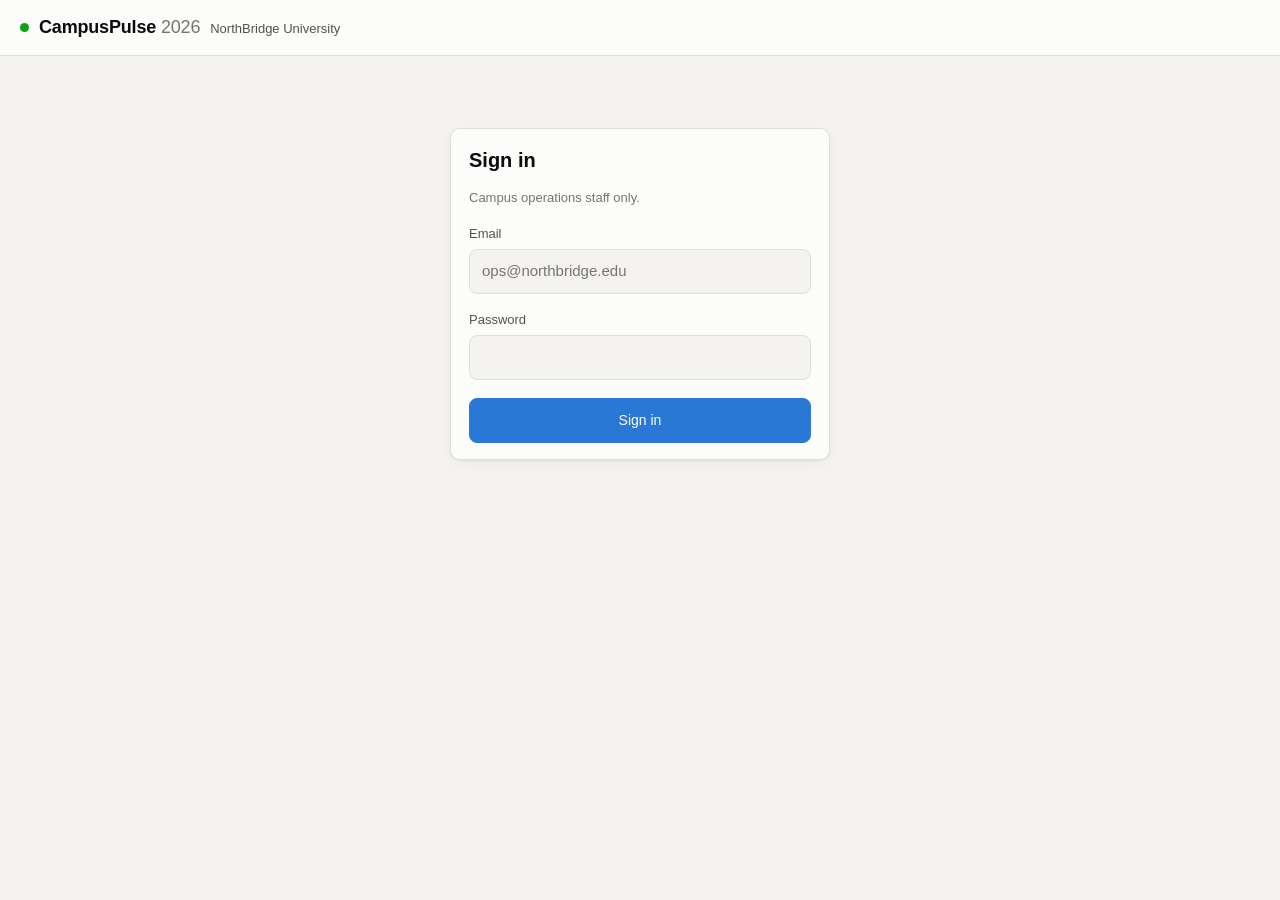
==== frontend/index.html @ 363f5dd0 "feat(frontend): S3 static dashboard with Cognito login Single-page app: sign-in, role display, live " ====
<!DOCTYPE html>
<!--
  CampusPulse 2026 - operations dashboard.

  No framework, no build step, no dependencies. Three files: this one, style.css
  and app.js. Every teammate can read all of it, and nothing can break on demo
  day because a package would not install.

  It holds no data of its own: everything on screen arrives from the API, which
  refuses to answer without a valid Cognito token. That is why this page can sit
  in a public S3 bucket safely - see docs/security/01-threat-model.md, T5.
-->
<html lang="en">
<head>
  <meta charset="utf-8">
  <meta name="viewport" content="width=device-width, initial-scale=1">
  <title>CampusPulse 2026</title>
  <link rel="stylesheet" href="style.css">
</head>
<body data-palette="#0ca30c,#fab219,#d03b3b">

<header class="topbar">
  <div class="brand">
    <span class="dot" aria-hidden="true"></span>
    <h1>CampusPulse <span class="year">2026</span></h1>
    <span class="campus">NorthBridge University</span>
  </div>
  <div class="session" id="session" hidden>
    <span id="who" class="who"></span>
    <button id="refresh" class="btn-ghost" type="button">Refresh</button>
    <button id="logout" class="btn-ghost" type="button">Sign out</button>
  </div>
</header>

<!-- ───────────────────────── login ───────────────────────── -->
<main id="login-view" class="login-view">
  <form id="login-form" class="card login-card" autocomplete="on">
    <h2>Sign in</h2>
    <p class="muted">Campus operations staff only.</p>

    <label for="username">Email</label>
    <input id="username" name="username" type="email" required
           autocomplete="username" placeholder="ops@northbridge.edu">

    <label for="password">Password</label>
    <input id="password" name="password" type="password" required
           autocomplete="current-password">

    <button id="login-btn" class="btn" type="submit">Sign in</button>
    <p id="login-error" class="error" role="alert" hidden></p>
  </form>
</main>

<!-- ───────────────────────── dashboard ───────────────────────── -->
<main id="dash-view" class="dash" hidden>

  <div id="banner" class="banner" role="status" hidden></div>

  <!-- KPI row. These are stat tiles, not charts: a single number each, so
       there is nothing to plot and no legend to show. -->
  <section class="tiles" aria-label="Campus summary">
    <div class="tile">
      <span class="tile-label">Events today</span>
      <span class="tile-value" id="kpi-events">–</span>
    </div>
    <div class="tile">
      <span class="tile-label">Active alerts</span>
      <span class="tile-value" id="kpi-alerts">–</span>
    </div>
    <div class="tile">
      <span class="tile-label">Critical</span>
      <span class="tile-value status-critical" id="kpi-critical">–</span>
    </div>
    <div class="tile">
      <span class="tile-label">Urgent requests</span>
      <span class="tile-value" id="kpi-urgent">–</span>
    </div>
    <div class="tile">
      <span class="tile-label">Highest energy use</span>
      <span class="tile-value tile-text" id="kpi-energy">–</span>
    </div>
  </section>

  <div class="grid">

    <!-- Alerts: ops only. Hidden entirely for staff, who get a 403 here. -->
    <section class="card" id="alerts-card">
      <div class="card-head">
        <h2>Active alerts</h2>
        <span class="count" id="alerts-count"></span>
      </div>
      <div id="alerts-body" class="scroll">
        <p class="muted">Loading…</p>
      </div>
    </section>

    <!-- Occupancy: magnitude, one series, so no legend - the title names it.
         Bars under capacity use the sequential blue; over capacity they take a
         status colour AND a written label, so colour never carries the meaning
         on its own. -->
    <section class="card">
      <div class="card-head">
        <h2>Room occupancy</h2>
        <span class="count muted">latest reading per room</span>
      </div>
      <div id="occupancy-body" class="scroll">
        <p class="muted">Loading…</p>
      </div>
    </section>

    <!-- Energy: magnitude, one series, one hue. Each bar is directly labelled,
         which replaces an axis on a five-bar chart. -->
    <section class="card">
      <div class="card-head">
        <h2>Energy use by building</h2>
        <span class="count muted">kWh today</span>
      </div>
      <div id="energy-body">
        <p class="muted">Loading…</p>
      </div>
    </section>

    <section class="card wide">
      <div class="card-head">
        <h2>Recent events</h2>
        <span class="count" id="events-count"></span>
      </div>
      <div class="scroll">
        <table class="events">
          <thead>
            <tr>
              <th scope="col">Time (UTC)</th>
              <th scope="col">Location</th>
              <th scope="col">Type</th>
              <th scope="col" class="num">Value</th>
              <th scope="col">Severity</th>
            </tr>
          </thead>
          <tbody id="events-body">
            <tr><td colspan="5" class="muted">Loading…</td></tr>
          </tbody>
        </table>
      </div>
    </section>

  </div>

  <footer class="foot">
    <span id="updated" class="muted"></span>
    <span id="poll-state" class="muted"></span>
  </footer>
</main>

<script src="config.js"></script>
<script src="app.js"></script>
</body>
</html>
---- frontend/style.css ----
/*
 * CampusPulse 2026 - dashboard styling.
 *
 * COLOUR POLICY (docs/learning/15-frontend-explained.md explains the reasoning)
 * ---------------------------------------------------------------------------
 * Colours are assigned by the JOB they do, never picked by taste:
 *
 *   magnitude (how much)   -> one sequential blue hue, light to dark
 *   state     (what kind)  -> the reserved status palette, and only for state
 *
 * The status colours are used for exactly three states: normal, warning,
 * critical. They are never reused as "another series". Every coloured mark is
 * accompanied by a written severity label and a text glyph, so colour never
 * carries meaning on its own - which is both an accessibility requirement and
 * the documented mitigation for `warning` sitting below 3:1 contrast on the
 * light surface.
 *
 * Verified with the palette validator (three statuses, both modes):
 *   CVD separation  PASS  worst adjacent dE 11.3
 *   Normal vision   PASS  worst adjacent dE 27.6
 * Dark mode is a selected set of steps, not an automatic inversion.
 */

:root {
  color-scheme: light;

  --surface-0: #f4f3f0;      /* page */
  --surface-1: #fcfcfb;      /* cards, chart surface */
  --surface-2: #eeede9;      /* bar troughs */
  --border:    #dededa;

  --text-primary:   #0b0b0b;
  --text-secondary: #52514e;
  --text-muted:     #76756f;

  /* sequential blue - magnitude */
  --seq-400: #3987e5;
  --seq-450: #2a78d6;
  --seq-550: #1c5cab;

  /* status - state only, never a series */
  --status-normal:   #0ca30c;
  --status-warning:  #fab219;
  --status-critical: #d03b3b;

  --radius: 10px;
  --bar-radius: 4px;         /* rounded data-end */
  --shadow: 0 1px 2px rgba(0,0,0,.05), 0 4px 12px rgba(0,0,0,.04);
}

@media (prefers-color-scheme: dark) {
  :root:where(:not([data-theme="light"])) {
    color-scheme: dark;
    --surface-0: #121211;
    --surface-1: #1a1a19;
    --surface-2: #262624;
    --border:    #333330;
    --text-primary:   #ffffff;
    --text-secondary: #c3c2b7;
    --text-muted:     #94938b;
    --seq-400: #2a78d6;
    --seq-450: #3987e5;
    --seq-550: #86b6ef;
    --shadow: none;
  }
}

* { box-sizing: border-box; }

/*
 * The hidden attribute must win.
 *
 * The browser's own stylesheet says [hidden] { display: none }, but any
 * explicit `display:` rule of ours beats it - so `.login-view { display: grid }`
 * silently cancelled `hidden` and left the sign-in form showing underneath the
 * dashboard. Found by rendering the page and looking at it, which is the only
 * way this class of bug gets found.
 */
[hidden] { display: none !important; }

body {
  margin: 0;
  background: var(--surface-0);
  color: var(--text-primary);
  font: 15px/1.5 -apple-system, BlinkMacSystemFont, "Segoe UI", Roboto, Helvetica, Arial, sans-serif;
  -webkit-font-smoothing: antialiased;
}

/* ─────────────── top bar ─────────────── */
.topbar {
  display: flex; align-items: center; justify-content: space-between;
  gap: 16px; flex-wrap: wrap;
  padding: 14px 20px;
  background: var(--surface-1);
  border-bottom: 1px solid var(--border);
}
.brand { display: flex; align-items: baseline; gap: 10px; flex-wrap: wrap; }
.brand h1 { font-size: 18px; margin: 0; letter-spacing: -.01em; }
.brand .year { color: var(--text-muted); font-weight: 400; }
.brand .campus { color: var(--text-secondary); font-size: 13px; }
.dot {
  width: 9px; height: 9px; border-radius: 50%;
  background: var(--status-normal); align-self: center;
}
.session { display: flex; align-items: center; gap: 10px; }
.who { font-size: 13px; color: var(--text-secondary); }

/* ─────────────── controls ─────────────── */
.btn, .btn-ghost {
  font: inherit; font-size: 14px; cursor: pointer;
  border-radius: 8px; padding: 8px 14px;
  transition: background .12s ease, border-color .12s ease;
}
.btn {
  background: var(--seq-450); color: #fff; border: 1px solid var(--seq-450);
  width: 100%; margin-top: 18px; padding: 11px 14px; font-weight: 500;
}
.btn:hover { background: var(--seq-550); border-color: var(--seq-550); }
.btn:disabled { opacity: .6; cursor: progress; }
.btn-ghost {
  background: transparent; color: var(--text-secondary);
  border: 1px solid var(--border);
}
.btn-ghost:hover { background: var(--surface-2); color: var(--text-primary); }
:focus-visible { outline: 2px solid var(--seq-450); outline-offset: 2px; }

/* ─────────────── login ─────────────── */
.login-view { display: grid; place-items: center; padding: 8vh 20px; }
.login-card { width: 100%; max-width: 380px; }
.login-card h2 { margin: 0 0 4px; font-size: 20px; }
.login-card label {
  display: block; margin: 16px 0 6px;
  font-size: 13px; font-weight: 500; color: var(--text-secondary);
}
.login-card input {
  width: 100%; font: inherit; padding: 10px 12px;
  border: 1px solid var(--border); border-radius: 8px;
  background: var(--surface-0); color: var(--text-primary);
}

/* ─────────────── layout ─────────────── */
.dash { padding: 20px; max-width: 1280px; margin: 0 auto; }

.card {
  background: var(--surface-1);
  border: 1px solid var(--border);
  border-radius: var(--radius);
  box-shadow: var(--shadow);
  padding: 16px 18px;
}
.card-head {
  display: flex; align-items: baseline; justify-content: space-between;
  gap: 12px; margin-bottom: 14px;
}
.card-head h2 { font-size: 15px; margin: 0; }
.count { font-size: 12px; color: var(--text-secondary); }

.grid {
  display: grid; gap: 16px;
  grid-template-columns: repeat(auto-fit, minmax(330px, 1fr));
}
.wide { grid-column: 1 / -1; }
.scroll { max-height: 340px; overflow-y: auto; }

/* ─────────────── stat tiles ─────────────── */
.tiles {
  display: grid; gap: 12px; margin-bottom: 16px;
  grid-template-columns: repeat(auto-fit, minmax(150px, 1fr));
}
.tile {
  background: var(--surface-1);
  border: 1px solid var(--border);
  border-radius: var(--radius);
  padding: 14px 16px;
  box-shadow: var(--shadow);
}
.tile-label {
  display: block; font-size: 12px; color: var(--text-secondary);
  margin-bottom: 6px;
}
.tile-value {
  display: block; font-size: 28px; font-weight: 600;
  letter-spacing: -.02em; font-variant-numeric: tabular-nums;
}
.tile-text { font-size: 17px; font-weight: 500; }

/* ─────────────── bars ───────────────
   Thin marks, anchored to the baseline, 4px rounded data-end, and a 2px
   surface gap between neighbouring bars. */
.bar-row { padding: 9px 0; border-bottom: 1px solid var(--border); }
.bar-row:last-child { border-bottom: 0; }
.bar-head {
  display: flex; justify-content: space-between; align-items: baseline;
  gap: 10px; margin-bottom: 6px; font-size: 13px;
}
.bar-name { color: var(--text-primary); }
.bar-value {
  color: var(--text-secondary); font-variant-numeric: tabular-nums;
  white-space: nowrap;
}
.bar-track {
  height: 8px; background: var(--surface-2);
  border-radius: var(--bar-radius); overflow: hidden;
}
.bar-fill {
  height: 100%; background: var(--seq-450);
  border-radius: 0 var(--bar-radius) var(--bar-radius) 0;
  min-width: 2px;
  transition: width .3s ease;
}
.bar-fill.is-warning  { background: var(--status-warning); }
.bar-fill.is-critical { background: var(--status-critical); }

/* ─────────────── alerts ─────────────── */
.alert {
  display: flex; gap: 11px; align-items: flex-start;
  padding: 11px 0; border-bottom: 1px solid var(--border);
}
.alert:last-child { border-bottom: 0; }
.alert-mark {
  font-weight: 700; font-size: 13px; line-height: 1.4;
  min-width: 20px; text-align: center;
}
.alert-main { min-width: 0; }
.alert-where { font-size: 14px; font-weight: 500; }
.alert-reason { font-size: 13px; color: var(--text-secondary); }
.alert-time {
  font-size: 12px; color: var(--text-muted);
  font-variant-numeric: tabular-nums;
}
.status-warning  { color: var(--status-warning); }
.status-critical { color: var(--status-critical); }
.status-normal   { color: var(--status-normal); }

/* a status word, never colour alone */
.sev {
  font-size: 12px; font-weight: 600; text-transform: uppercase;
  letter-spacing: .03em;
}

/* ─────────────── events table ─────────────── */
table.events { width: 100%; border-collapse: collapse; font-size: 13px; }
table.events th {
  text-align: left; font-size: 12px; font-weight: 500;
  color: var(--text-secondary); padding: 0 10px 8px 0;
  border-bottom: 1px solid var(--border); position: sticky; top: 0;
  background: var(--surface-1);
}
table.events td {
  padding: 8px 10px 8px 0; border-bottom: 1px solid var(--border);
  color: var(--text-secondary);
}
table.events td:nth-child(2) { color: var(--text-primary); }
table.events .num { text-align: right; font-variant-numeric: tabular-nums; }
table.events tr:last-child td { border-bottom: 0; }

/* ─────────────── misc ─────────────── */
.muted { color: var(--text-muted); font-size: 13px; }
.error {
  color: var(--status-critical); font-size: 13px;
  margin: 12px 0 0; font-weight: 500;
}
.banner {
  border: 1px solid var(--border); border-left: 3px solid var(--status-warning);
  background: var(--surface-1); border-radius: 8px;
  padding: 11px 14px; margin-bottom: 16px; font-size: 14px;
}
.banner.is-error { border-left-color: var(--status-critical); }
.foot {
  display: flex; justify-content: space-between; gap: 12px;
  flex-wrap: wrap; margin-top: 18px; font-size: 12px;
}

@media (max-width: 560px) {
  .dash, .topbar { padding-left: 14px; padding-right: 14px; }
  .tile-value { font-size: 23px; }
}
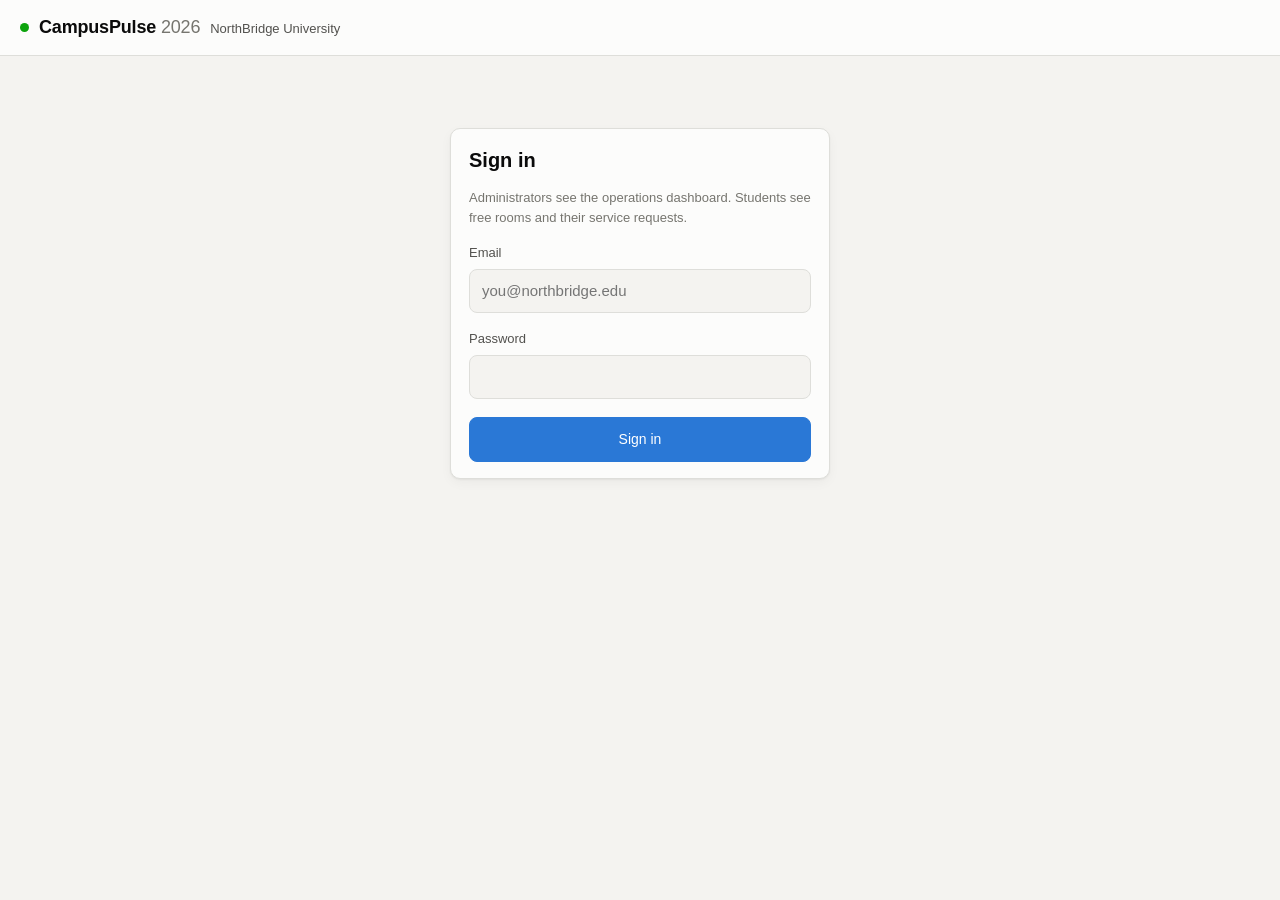
==== commit 2c7f1f2b: "feat(arch): implement vpc, dynamodb gateway endpoint, and domain-grouped lambdas" ====
--- a/frontend/index.html
+++ b/frontend/index.html
@@ -1,23 +1,22 @@
 <!DOCTYPE html>
 <!--
-  CampusPulse 2026 - operations dashboard.
+  CampusPulse 2026 - sign-in page.
 
-  No framework, no build step, no dependencies. Three files: this one, style.css
-  and app.js. Every teammate can read all of it, and nothing can break on demo
-  day because a package would not install.
+  After signing in, administrators go to admin.html and students to
+  student.html (professor's review, October 2026: one page per role).
 
-  It holds no data of its own: everything on screen arrives from the API, which
-  refuses to answer without a valid Cognito token. That is why this page can sit
-  in a public S3 bucket safely - see docs/security/01-threat-model.md, T5.
+  No framework, no build step, no dependencies. The pages hold no data of
+  their own: everything arrives from the API, which refuses to answer without
+  a valid Cognito token - see docs/security/01-threat-model.md, T5.
 -->
 <html lang="en">
 <head>
   <meta charset="utf-8">
   <meta name="viewport" content="width=device-width, initial-scale=1">
-  <title>CampusPulse 2026</title>
+  <title>CampusPulse 2026 · Sign in</title>
   <link rel="stylesheet" href="style.css">
 </head>
-<body data-palette="#0ca30c,#fab219,#d03b3b">
+<body>
 
 <header class="topbar">
   <div class="brand">
@@ -25,22 +24,16 @@
     <h1>CampusPulse <span class="year">2026</span></h1>
     <span class="campus">NorthBridge University</span>
   </div>
-  <div class="session" id="session" hidden>
-    <span id="who" class="who"></span>
-    <button id="refresh" class="btn-ghost" type="button">Refresh</button>
-    <button id="logout" class="btn-ghost" type="button">Sign out</button>
-  </div>
 </header>
 
-<!-- ───────────────────────── login ───────────────────────── -->
-<main id="login-view" class="login-view">
+<main class="login-view">
   <form id="login-form" class="card login-card" autocomplete="on">
     <h2>Sign in</h2>
-    <p class="muted">Campus operations staff only.</p>
+    <p class="muted">Administrators see the operations dashboard. Students see free rooms and their service requests.</p>
 
     <label for="username">Email</label>
     <input id="username" name="username" type="email" required
-           autocomplete="username" placeholder="ops@northbridge.edu">
+           autocomplete="username" placeholder="you@northbridge.edu">
 
     <label for="password">Password</label>
     <input id="password" name="password" type="password" required
@@ -51,106 +44,6 @@
   </form>
 </main>
 
-<!-- ───────────────────────── dashboard ───────────────────────── -->
-<main id="dash-view" class="dash" hidden>
-
-  <div id="banner" class="banner" role="status" hidden></div>
-
-  <!-- KPI row. These are stat tiles, not charts: a single number each, so
-       there is nothing to plot and no legend to show. -->
-  <section class="tiles" aria-label="Campus summary">
-    <div class="tile">
-      <span class="tile-label">Events today</span>
-      <span class="tile-value" id="kpi-events">–</span>
-    </div>
-    <div class="tile">
-      <span class="tile-label">Active alerts</span>
-      <span class="tile-value" id="kpi-alerts">–</span>
-    </div>
-    <div class="tile">
-      <span class="tile-label">Critical</span>
-      <span class="tile-value status-critical" id="kpi-critical">–</span>
-    </div>
-    <div class="tile">
-      <span class="tile-label">Urgent requests</span>
-      <span class="tile-value" id="kpi-urgent">–</span>
-    </div>
-    <div class="tile">
-      <span class="tile-label">Highest energy use</span>
-      <span class="tile-value tile-text" id="kpi-energy">–</span>
-    </div>
-  </section>
-
-  <div class="grid">
-
-    <!-- Alerts: ops only. Hidden entirely for staff, who get a 403 here. -->
-    <section class="card" id="alerts-card">
-      <div class="card-head">
-        <h2>Active alerts</h2>
-        <span class="count" id="alerts-count"></span>
-      </div>
-      <div id="alerts-body" class="scroll">
-        <p class="muted">Loading…</p>
-      </div>
-    </section>
-
-    <!-- Occupancy: magnitude, one series, so no legend - the title names it.
-         Bars under capacity use the sequential blue; over capacity they take a
-         status colour AND a written label, so colour never carries the meaning
-         on its own. -->
-    <section class="card">
-      <div class="card-head">
-        <h2>Room occupancy</h2>
-        <span class="count muted">latest reading per room</span>
-      </div>
-      <div id="occupancy-body" class="scroll">
-        <p class="muted">Loading…</p>
-      </div>
-    </section>
-
-    <!-- Energy: magnitude, one series, one hue. Each bar is directly labelled,
-         which replaces an axis on a five-bar chart. -->
-    <section class="card">
-      <div class="card-head">
-        <h2>Energy use by building</h2>
-        <span class="count muted">kWh today</span>
-      </div>
-      <div id="energy-body">
-        <p class="muted">Loading…</p>
-      </div>
-    </section>
-
-    <section class="card wide">
-      <div class="card-head">
-        <h2>Recent events</h2>
-        <span class="count" id="events-count"></span>
-      </div>
-      <div class="scroll">
-        <table class="events">
-          <thead>
-            <tr>
-              <th scope="col">Time (UTC)</th>
-              <th scope="col">Location</th>
-              <th scope="col">Type</th>
-              <th scope="col" class="num">Value</th>
-              <th scope="col">Severity</th>
-            </tr>
-          </thead>
-          <tbody id="events-body">
-            <tr><td colspan="5" class="muted">Loading…</td></tr>
-          </tbody>
-        </table>
-      </div>
-    </section>
-
-  </div>
-
-  <footer class="foot">
-    <span id="updated" class="muted"></span>
-    <span id="poll-state" class="muted"></span>
-  </footer>
-</main>
-
 <script src="config.js"></script>
 <script src="app.js"></script>
 </body>
--- a/frontend/style.css
+++ b/frontend/style.css
@@ -1,277 +1,301 @@
-/*
- * CampusPulse 2026 - dashboard styling.
- *
- * COLOUR POLICY (docs/learning/15-frontend-explained.md explains the reasoning)
- * ---------------------------------------------------------------------------
- * Colours are assigned by the JOB they do, never picked by taste:
- *
- *   magnitude (how much)   -> one sequential blue hue, light to dark
- *   state     (what kind)  -> the reserved status palette, and only for state
- *
- * The status colours are used for exactly three states: normal, warning,
- * critical. They are never reused as "another series". Every coloured mark is
- * accompanied by a written severity label and a text glyph, so colour never
- * carries meaning on its own - which is both an accessibility requirement and
- * the documented mitigation for `warning` sitting below 3:1 contrast on the
- * light surface.
- *
- * Verified with the palette validator (three statuses, both modes):
- *   CVD separation  PASS  worst adjacent dE 11.3
- *   Normal vision   PASS  worst adjacent dE 27.6
- * Dark mode is a selected set of steps, not an automatic inversion.
- */
+/*
+ * CampusPulse 2026 - dashboard styling.
+ *
+ * COLOUR POLICY (docs/learning/15-frontend-explained.md explains the reasoning)
+ * ---------------------------------------------------------------------------
+ * Colours are assigned by the JOB they do, never picked by taste:
+ *
+ *   magnitude (how much)   -> one sequential blue hue, light to dark
+ *   state     (what kind)  -> the reserved status palette, and only for state
+ *
+ * The status colours are used for exactly three states: normal, warning,
+ * critical. They are never reused as "another series". Every coloured mark is
+ * accompanied by a written severity label and a text glyph, so colour never
+ * carries meaning on its own - which is both an accessibility requirement and
+ * the documented mitigation for `warning` sitting below 3:1 contrast on the
+ * light surface.
+ *
+ * Verified with the palette validator (three statuses, both modes):
+ *   CVD separation  PASS  worst adjacent dE 11.3
+ *   Normal vision   PASS  worst adjacent dE 27.6
+ * Dark mode is a selected set of steps, not an automatic inversion.
+ */
+
+:root {
+  color-scheme: light;
+
+  --surface-0: #f4f3f0;      /* page */
+  --surface-1: #fcfcfb;      /* cards, chart surface */
+  --surface-2: #eeede9;      /* bar troughs */
+  --border:    #dededa;
+
+  --text-primary:   #0b0b0b;
+  --text-secondary: #52514e;
+  --text-muted:     #76756f;
+
+  /* sequential blue - magnitude */
+  --seq-400: #3987e5;
+  --seq-450: #2a78d6;
+  --seq-550: #1c5cab;
+
+  /* status - state only, never a series */
+  --status-normal:   #0ca30c;
+  --status-warning:  #fab219;
+  --status-critical: #d03b3b;
+
+  --radius: 10px;
+  --bar-radius: 4px;         /* rounded data-end */
+  --shadow: 0 1px 2px rgba(0,0,0,.05), 0 4px 12px rgba(0,0,0,.04);
+}
+
+@media (prefers-color-scheme: dark) {
+  :root:where(:not([data-theme="light"])) {
+    color-scheme: dark;
+    --surface-0: #121211;
+    --surface-1: #1a1a19;
+    --surface-2: #262624;
+    --border:    #333330;
+    --text-primary:   #ffffff;
+    --text-secondary: #c3c2b7;
+    --text-muted:     #94938b;
+    --seq-400: #2a78d6;
+    --seq-450: #3987e5;
+    --seq-550: #86b6ef;
+    --shadow: none;
+  }
+}
+
+* { box-sizing: border-box; }
+
+/*
+ * The hidden attribute must win.
+ *
+ * The browser's own stylesheet says [hidden] { display: none }, but any
+ * explicit `display:` rule of ours beats it - so `.login-view { display: grid }`
+ * silently cancelled `hidden` and left the sign-in form showing underneath the
+ * dashboard. Found by rendering the page and looking at it, which is the only
+ * way this class of bug gets found.
+ */
+[hidden] { display: none !important; }
+
+body {
+  margin: 0;
+  background: var(--surface-0);
+  color: var(--text-primary);
+  font: 15px/1.5 -apple-system, BlinkMacSystemFont, "Segoe UI", Roboto, Helvetica, Arial, sans-serif;
+  -webkit-font-smoothing: antialiased;
+}
+
+/* ─────────────── top bar ─────────────── */
+.topbar {
+  display: flex; align-items: center; justify-content: space-between;
+  gap: 16px; flex-wrap: wrap;
+  padding: 14px 20px;
+  background: var(--surface-1);
+  border-bottom: 1px solid var(--border);
+}
+.brand { display: flex; align-items: baseline; gap: 10px; flex-wrap: wrap; }
+.brand h1 { font-size: 18px; margin: 0; letter-spacing: -.01em; }
+.brand .year { color: var(--text-muted); font-weight: 400; }
+.brand .campus { color: var(--text-secondary); font-size: 13px; }
+.dot {
+  width: 9px; height: 9px; border-radius: 50%;
+  background: var(--status-normal); align-self: center;
+}
+.session { display: flex; align-items: center; gap: 10px; }
+.who { font-size: 13px; color: var(--text-secondary); }
+
+/* ─────────────── controls ─────────────── */
+.btn, .btn-ghost {
+  font: inherit; font-size: 14px; cursor: pointer;
+  border-radius: 8px; padding: 8px 14px;
+  transition: background .12s ease, border-color .12s ease;
+}
+.btn {
+  background: var(--seq-450); color: #fff; border: 1px solid var(--seq-450);
+  width: 100%; margin-top: 18px; padding: 11px 14px; font-weight: 500;
+}
+.btn:hover { background: var(--seq-550); border-color: var(--seq-550); }
+.btn:disabled { opacity: .6; cursor: progress; }
+.btn-ghost {
+  background: transparent; color: var(--text-secondary);
+  border: 1px solid var(--border);
+}
+.btn-ghost:hover { background: var(--surface-2); color: var(--text-primary); }
+:focus-visible { outline: 2px solid var(--seq-450); outline-offset: 2px; }
+
+/* ─────────────── login ─────────────── */
+.login-view { display: grid; place-items: center; padding: 8vh 20px; }
+.login-card { width: 100%; max-width: 380px; }
+.login-card h2 { margin: 0 0 4px; font-size: 20px; }
+.login-card label {
+  display: block; margin: 16px 0 6px;
+  font-size: 13px; font-weight: 500; color: var(--text-secondary);
+}
+.login-card input {
+  width: 100%; font: inherit; padding: 10px 12px;
+  border: 1px solid var(--border); border-radius: 8px;
+  background: var(--surface-0); color: var(--text-primary);
+}
+
+/* ─────────────── layout ─────────────── */
+.dash { padding: 20px; max-width: 1280px; margin: 0 auto; }
+
+.card {
+  background: var(--surface-1);
+  border: 1px solid var(--border);
+  border-radius: var(--radius);
+  box-shadow: var(--shadow);
+  padding: 16px 18px;
+}
+.card-head {
+  display: flex; align-items: baseline; justify-content: space-between;
+  gap: 12px; margin-bottom: 14px;
+}
+.card-head h2 { font-size: 15px; margin: 0; }
+.count { font-size: 12px; color: var(--text-secondary); }
+
+.grid {
+  display: grid; gap: 16px;
+  grid-template-columns: repeat(auto-fit, minmax(330px, 1fr));
+}
+.wide { grid-column: 1 / -1; }
+.scroll { max-height: 340px; overflow-y: auto; }
+
+/* ─────────────── stat tiles ─────────────── */
+.tiles {
+  display: grid; gap: 12px; margin-bottom: 16px;
+  grid-template-columns: repeat(auto-fit, minmax(150px, 1fr));
+}
+.tile {
+  background: var(--surface-1);
+  border: 1px solid var(--border);
+  border-radius: var(--radius);
+  padding: 14px 16px;
+  box-shadow: var(--shadow);
+}
+.tile-label {
+  display: block; font-size: 12px; color: var(--text-secondary);
+  margin-bottom: 6px;
+}
+.tile-value {
+  display: block; font-size: 28px; font-weight: 600;
+  letter-spacing: -.02em; font-variant-numeric: tabular-nums;
+}
+.tile-text { font-size: 17px; font-weight: 500; }
+
+/* ─────────────── bars ───────────────
+   Thin marks, anchored to the baseline, 4px rounded data-end, and a 2px
+   surface gap between neighbouring bars. */
+.bar-row { padding: 9px 0; border-bottom: 1px solid var(--border); }
+.bar-row:last-child { border-bottom: 0; }
+.bar-head {
+  display: flex; justify-content: space-between; align-items: baseline;
+  gap: 10px; margin-bottom: 6px; font-size: 13px;
+}
+.bar-name { color: var(--text-primary); }
+.bar-value {
+  color: var(--text-secondary); font-variant-numeric: tabular-nums;
+  white-space: nowrap;
+}
+.bar-track {
+  height: 8px; background: var(--surface-2);
+  border-radius: var(--bar-radius); overflow: hidden;
+}
+.bar-fill {
+  height: 100%; background: var(--seq-450);
+  border-radius: 0 var(--bar-radius) var(--bar-radius) 0;
+  min-width: 2px;
+  transition: width .3s ease;
+}
+.bar-fill.is-warning  { background: var(--status-warning); }
+.bar-fill.is-critical { background: var(--status-critical); }
+
+/* ─────────────── alerts ─────────────── */
+.alert {
+  display: flex; gap: 11px; align-items: flex-start;
+  padding: 11px 0; border-bottom: 1px solid var(--border);
+}
+.alert:last-child { border-bottom: 0; }
+.alert-mark {
+  font-weight: 700; font-size: 13px; line-height: 1.4;
+  min-width: 20px; text-align: center;
+}
+.alert-main { min-width: 0; }
+.alert-where { font-size: 14px; font-weight: 500; }
+.alert-reason { font-size: 13px; color: var(--text-secondary); }
+.alert-time {
+  font-size: 12px; color: var(--text-muted);
+  font-variant-numeric: tabular-nums;
+}
+.status-warning  { color: var(--status-warning); }
+.status-critical { color: var(--status-critical); }
+.status-normal   { color: var(--status-normal); }
+
+/* a status word, never colour alone */
+.sev {
+  font-size: 12px; font-weight: 600; text-transform: uppercase;
+  letter-spacing: .03em;
+}
+
+/* ─────────────── events table ─────────────── */
+table.events { width: 100%; border-collapse: collapse; font-size: 13px; }
+table.events th {
+  text-align: left; font-size: 12px; font-weight: 500;
+  color: var(--text-secondary); padding: 0 10px 8px 0;
+  border-bottom: 1px solid var(--border); position: sticky; top: 0;
+  background: var(--surface-1);
+}
+table.events td {
+  padding: 8px 10px 8px 0; border-bottom: 1px solid var(--border);
+  color: var(--text-secondary);
+}
+table.events td:nth-child(2) { color: var(--text-primary); }
+table.events .num { text-align: right; font-variant-numeric: tabular-nums; }
+table.events tr:last-child td { border-bottom: 0; }
+
+/* ─────────────── misc ─────────────── */
+.muted { color: var(--text-muted); font-size: 13px; }
+.error {
+  color: var(--status-critical); font-size: 13px;
+  margin: 12px 0 0; font-weight: 500;
+}
+.banner {
+  border: 1px solid var(--border); border-left: 3px solid var(--status-warning);
+  background: var(--surface-1); border-radius: 8px;
+  padding: 11px 14px; margin-bottom: 16px; font-size: 14px;
+}
+.banner.is-error { border-left-color: var(--status-critical); }
+.foot {
+  display: flex; justify-content: space-between; gap: 12px;
+  flex-wrap: wrap; margin-top: 18px; font-size: 12px;
+}
+
+@media (max-width: 560px) {
+  .dash, .topbar { padding-left: 14px; padding-right: 14px; }
+  .tile-value { font-size: 23px; }
+}
 
-:root {
-  color-scheme: light;
+/* ─────────────── role pages (Oct 2026: admin.html / student.html) ─────────────── */
+.role-tag {
+  font-size: 12px; font-weight: 600; letter-spacing: .03em; text-transform: uppercase;
+  color: var(--seq-550); border: 1px solid var(--border);
+  border-radius: 999px; padding: 2px 10px;
+}
+.notice { margin: -4px 0 14px; }
 
-  --surface-0: #f4f3f0;      /* page */
-  --surface-1: #fcfcfb;      /* cards, chart surface */
-  --surface-2: #eeede9;      /* bar troughs */
-  --border:    #dededa;
-
-  --text-primary:   #0b0b0b;
-  --text-secondary: #52514e;
-  --text-muted:     #76756f;
-
-  /* sequential blue - magnitude */
-  --seq-400: #3987e5;
-  --seq-450: #2a78d6;
-  --seq-550: #1c5cab;
-
-  /* status - state only, never a series */
-  --status-normal:   #0ca30c;
-  --status-warning:  #fab219;
-  --status-critical: #d03b3b;
-
-  --radius: 10px;
-  --bar-radius: 4px;         /* rounded data-end */
-  --shadow: 0 1px 2px rgba(0,0,0,.05), 0 4px 12px rgba(0,0,0,.04);
-}
-
-@media (prefers-color-scheme: dark) {
-  :root:where(:not([data-theme="light"])) {
-    color-scheme: dark;
-    --surface-0: #121211;
-    --surface-1: #1a1a19;
-    --surface-2: #262624;
-    --border:    #333330;
-    --text-primary:   #ffffff;
-    --text-secondary: #c3c2b7;
-    --text-muted:     #94938b;
-    --seq-400: #2a78d6;
-    --seq-450: #3987e5;
-    --seq-550: #86b6ef;
-    --shadow: none;
-  }
-}
-
-* { box-sizing: border-box; }
-
-/*
- * The hidden attribute must win.
- *
- * The browser's own stylesheet says [hidden] { display: none }, but any
- * explicit `display:` rule of ours beats it - so `.login-view { display: grid }`
- * silently cancelled `hidden` and left the sign-in form showing underneath the
- * dashboard. Found by rendering the page and looking at it, which is the only
- * way this class of bug gets found.
- */
-[hidden] { display: none !important; }
-
-body {
-  margin: 0;
-  background: var(--surface-0);
-  color: var(--text-primary);
-  font: 15px/1.5 -apple-system, BlinkMacSystemFont, "Segoe UI", Roboto, Helvetica, Arial, sans-serif;
-  -webkit-font-smoothing: antialiased;
-}
-
-/* ─────────────── top bar ─────────────── */
-.topbar {
-  display: flex; align-items: center; justify-content: space-between;
-  gap: 16px; flex-wrap: wrap;
-  padding: 14px 20px;
-  background: var(--surface-1);
-  border-bottom: 1px solid var(--border);
-}
-.brand { display: flex; align-items: baseline; gap: 10px; flex-wrap: wrap; }
-.brand h1 { font-size: 18px; margin: 0; letter-spacing: -.01em; }
-.brand .year { color: var(--text-muted); font-weight: 400; }
-.brand .campus { color: var(--text-secondary); font-size: 13px; }
-.dot {
-  width: 9px; height: 9px; border-radius: 50%;
-  background: var(--status-normal); align-self: center;
-}
-.session { display: flex; align-items: center; gap: 10px; }
-.who { font-size: 13px; color: var(--text-secondary); }
-
-/* ─────────────── controls ─────────────── */
-.btn, .btn-ghost {
-  font: inherit; font-size: 14px; cursor: pointer;
-  border-radius: 8px; padding: 8px 14px;
-  transition: background .12s ease, border-color .12s ease;
-}
-.btn {
-  background: var(--seq-450); color: #fff; border: 1px solid var(--seq-450);
-  width: 100%; margin-top: 18px; padding: 11px 14px; font-weight: 500;
-}
-.btn:hover { background: var(--seq-550); border-color: var(--seq-550); }
-.btn:disabled { opacity: .6; cursor: progress; }
-.btn-ghost {
-  background: transparent; color: var(--text-secondary);
-  border: 1px solid var(--border);
-}
-.btn-ghost:hover { background: var(--surface-2); color: var(--text-primary); }
-:focus-visible { outline: 2px solid var(--seq-450); outline-offset: 2px; }
-
-/* ─────────────── login ─────────────── */
-.login-view { display: grid; place-items: center; padding: 8vh 20px; }
-.login-card { width: 100%; max-width: 380px; }
-.login-card h2 { margin: 0 0 4px; font-size: 20px; }
-.login-card label {
-  display: block; margin: 16px 0 6px;
+.form label {
+  display: block; margin: 12px 0 6px;
   font-size: 13px; font-weight: 500; color: var(--text-secondary);
 }
-.login-card input {
-  width: 100%; font: inherit; padding: 10px 12px;
+.form select, .form textarea {
+  width: 100%; font: inherit; padding: 9px 11px;
   border: 1px solid var(--border); border-radius: 8px;
   background: var(--surface-0); color: var(--text-primary);
 }
-
-/* ─────────────── layout ─────────────── */
-.dash { padding: 20px; max-width: 1280px; margin: 0 auto; }
-
-.card {
-  background: var(--surface-1);
-  border: 1px solid var(--border);
-  border-radius: var(--radius);
-  box-shadow: var(--shadow);
-  padding: 16px 18px;
-}
-.card-head {
-  display: flex; align-items: baseline; justify-content: space-between;
-  gap: 12px; margin-bottom: 14px;
-}
-.card-head h2 { font-size: 15px; margin: 0; }
-.count { font-size: 12px; color: var(--text-secondary); }
-
-.grid {
-  display: grid; gap: 16px;
-  grid-template-columns: repeat(auto-fit, minmax(330px, 1fr));
-}
-.wide { grid-column: 1 / -1; }
-.scroll { max-height: 340px; overflow-y: auto; }
-
-/* ─────────────── stat tiles ─────────────── */
-.tiles {
-  display: grid; gap: 12px; margin-bottom: 16px;
-  grid-template-columns: repeat(auto-fit, minmax(150px, 1fr));
-}
-.tile {
-  background: var(--surface-1);
-  border: 1px solid var(--border);
-  border-radius: var(--radius);
-  padding: 14px 16px;
-  box-shadow: var(--shadow);
-}
-.tile-label {
-  display: block; font-size: 12px; color: var(--text-secondary);
-  margin-bottom: 6px;
-}
-.tile-value {
-  display: block; font-size: 28px; font-weight: 600;
-  letter-spacing: -.02em; font-variant-numeric: tabular-nums;
-}
-.tile-text { font-size: 17px; font-weight: 500; }
-
-/* ─────────────── bars ───────────────
-   Thin marks, anchored to the baseline, 4px rounded data-end, and a 2px
-   surface gap between neighbouring bars. */
-.bar-row { padding: 9px 0; border-bottom: 1px solid var(--border); }
-.bar-row:last-child { border-bottom: 0; }
-.bar-head {
-  display: flex; justify-content: space-between; align-items: baseline;
-  gap: 10px; margin-bottom: 6px; font-size: 13px;
-}
-.bar-name { color: var(--text-primary); }
-.bar-value {
-  color: var(--text-secondary); font-variant-numeric: tabular-nums;
-  white-space: nowrap;
-}
-.bar-track {
-  height: 8px; background: var(--surface-2);
-  border-radius: var(--bar-radius); overflow: hidden;
-}
-.bar-fill {
-  height: 100%; background: var(--seq-450);
-  border-radius: 0 var(--bar-radius) var(--bar-radius) 0;
-  min-width: 2px;
-  transition: width .3s ease;
-}
-.bar-fill.is-warning  { background: var(--status-warning); }
-.bar-fill.is-critical { background: var(--status-critical); }
-
-/* ─────────────── alerts ─────────────── */
-.alert {
-  display: flex; gap: 11px; align-items: flex-start;
-  padding: 11px 0; border-bottom: 1px solid var(--border);
-}
-.alert:last-child { border-bottom: 0; }
-.alert-mark {
-  font-weight: 700; font-size: 13px; line-height: 1.4;
-  min-width: 20px; text-align: center;
-}
-.alert-main { min-width: 0; }
-.alert-where { font-size: 14px; font-weight: 500; }
-.alert-reason { font-size: 13px; color: var(--text-secondary); }
-.alert-time {
-  font-size: 12px; color: var(--text-muted);
-  font-variant-numeric: tabular-nums;
-}
-.status-warning  { color: var(--status-warning); }
-.status-critical { color: var(--status-critical); }
-.status-normal   { color: var(--status-normal); }
-
-/* a status word, never colour alone */
-.sev {
-  font-size: 12px; font-weight: 600; text-transform: uppercase;
-  letter-spacing: .03em;
-}
-
-/* ─────────────── events table ─────────────── */
-table.events { width: 100%; border-collapse: collapse; font-size: 13px; }
-table.events th {
-  text-align: left; font-size: 12px; font-weight: 500;
-  color: var(--text-secondary); padding: 0 10px 8px 0;
-  border-bottom: 1px solid var(--border); position: sticky; top: 0;
-  background: var(--surface-1);
-}
-table.events td {
-  padding: 8px 10px 8px 0; border-bottom: 1px solid var(--border);
-  color: var(--text-secondary);
-}
-table.events td:nth-child(2) { color: var(--text-primary); }
-table.events .num { text-align: right; font-variant-numeric: tabular-nums; }
-table.events tr:last-child td { border-bottom: 0; }
-
-/* ─────────────── misc ─────────────── */
-.muted { color: var(--text-muted); font-size: 13px; }
-.error {
-  color: var(--status-critical); font-size: 13px;
-  margin: 12px 0 0; font-weight: 500;
-}
-.banner {
-  border: 1px solid var(--border); border-left: 3px solid var(--status-warning);
-  background: var(--surface-1); border-radius: 8px;
-  padding: 11px 14px; margin-bottom: 16px; font-size: 14px;
-}
-.banner.is-error { border-left-color: var(--status-critical); }
-.foot {
-  display: flex; justify-content: space-between; gap: 12px;
-  flex-wrap: wrap; margin-top: 18px; font-size: 12px;
-}
-
-@media (max-width: 560px) {
-  .dash, .topbar { padding-left: 14px; padding-right: 14px; }
-  .tile-value { font-size: 23px; }
-}
+.form textarea { resize: vertical; min-height: 72px; }
+.form-row { display: grid; grid-template-columns: 1fr 1fr; gap: 12px; }
+.form-row label { margin-top: 0; }
+.form-result { margin: 12px 0 0; font-size: 13px; font-weight: 500; }
+.form-result.ok { color: var(--status-normal); }
+.form-result.error { color: var(--status-critical); }
